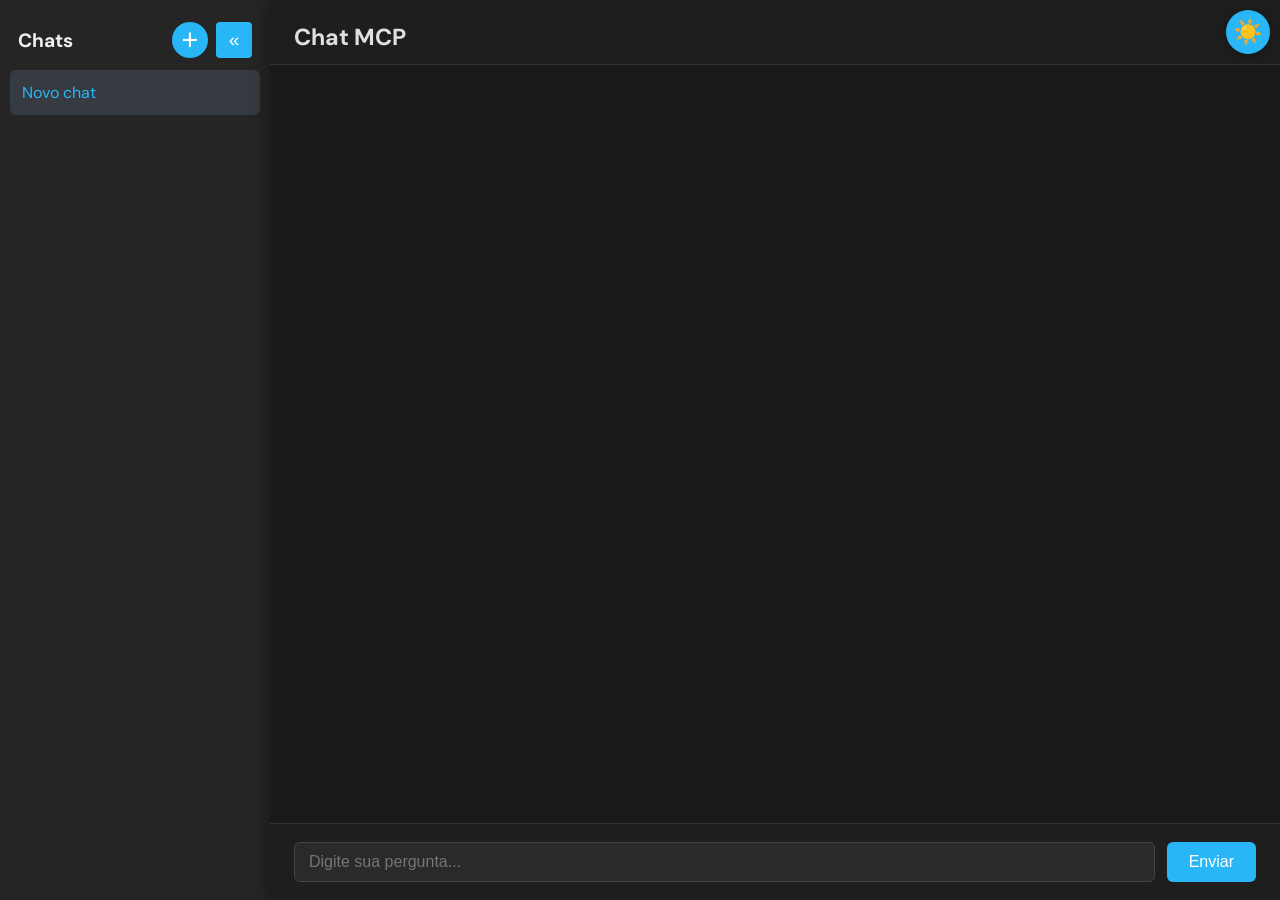
==== index.html @ f78ac5ed "primeira versão do ask-chat" ====
<!DOCTYPE html>
<html lang="pt-BR">
<head>
  <meta charset="UTF-8">
  <meta name="viewport" content="width=device-width, initial-scale=1.0">
  <title>Chat MCP</title>
  <link rel="stylesheet" href="style.css">
</head>
<body data-theme="dark">
  <button class="theme-toggle" id="themeToggle" title="Alternar tema">☀️</button>
  <button class="sidebar-expand-btn" id="sidebarExpandBtn" title="Expandir sidebar">»</button>
  <div class="app-container">
    <aside class="sidebar" id="sidebar">
      <div class="sidebar-header">
        <h2>Chats</h2>
        <div class="header-buttons">
          <button class="new-chat-btn" id="newChatBtn" title="Novo chat">+</button>
          <button class="toggle-sidebar-btn" id="toggleSidebarBtn" title="Recolher/Expandir">«</button>
        </div>
      </div>
      <ul class="chat-history" id="chatHistory"></ul>
    </aside>
    <main class="chat-main">
      <header class="chat-header">
        <h1>Chat MCP</h1>
      </header>
      <section class="messages" id="messages"></section>
      <form class="input-area" id="chatForm">
        <input type="text" id="userInput" placeholder="Digite sua pergunta..." autocomplete="off" required />
        <button type="submit" id="sendBtn">Enviar</button>
      </form>
    </main>
  </div>
  <script src="chat.js"></script>
</body>
</html>
---- style.css ----
@import url('https://fonts.googleapis.com/css2?family=DM+Sans:ital,opsz,wght@0,9..40,100..1000;1,9..40,100..1000&display=swap');

body {
  margin: 0;
  font-family: "DM Sans", sans-serif;
  font-optical-sizing: auto;
  background: #1a1a1a;
  color: #e0e0e0;
  height: 100vh;
  transition: background 0.3s, color 0.3s;
}

body[data-theme="light"] {
  background: #f8fafc;
  color: #212121;
}

.theme-toggle {
  position: fixed;
  top: 10px;
  right: 10px;
  z-index: 1000;
  background: #29b6f6;
  border: none;
  border-radius: 50%;
  width: 44px;
  height: 44px;
  font-size: 1.5rem;
  cursor: pointer;
  transition: background 0.2s;
  box-shadow: 0 2px 8px rgba(0, 0, 0, 0.3);
}

body[data-theme="light"] .theme-toggle {
  background: #29b6f6;
}

.theme-toggle:hover {
  background: #039be5;
}

.sidebar-expand-btn {
  position: fixed;
  left: 10px;
  top: 70px;
  z-index: 999;
  background: #29b6f6;
  border: none;
  border-radius: 4px;
  width: 36px;
  height: 36px;
  font-size: 1.2rem;
  cursor: pointer;
  transition: all 0.2s;
  box-shadow: 0 2px 8px rgba(0, 0, 0, 0.3);
  display: none;
  align-items: center;
  justify-content: center;
  color: #fff;
}

.sidebar-expand-btn.show {
  display: flex;
}

.sidebar-expand-btn:hover {
  background: #039be5;
}

body[data-theme="light"] .sidebar-expand-btn {
  background: #29b6f6;
}

body[data-theme="light"] .sidebar-expand-btn:hover {
  background: #039be5;
}
.app-container {
  display: flex;
  height: 100vh;
}
.sidebar {
  width: 270px;
  background: #252525;
  color: #f1f1f1;
  display: flex;
  flex-direction: column;
  transition: all 0.3s ease;
}

body[data-theme="light"] .sidebar {
  background: #f5f5f5;
  color: #212121;
}

.sidebar.collapsed {
  width: 0;
  overflow: hidden;
  padding: 0;
}
.sidebar-header {
  display: flex;
  justify-content: space-between;
  align-items: center;
  padding: 22px 18px 12px 18px;
}
.sidebar-header h2 {
  margin: 0;
  font-size: 1.2rem;
  font-weight: 700;
}
.header-buttons {
  display: flex;
  gap: 8px;
}
.new-chat-btn {
  font-size: 1.8rem;
  background: #29b6f6;
  color: #fff;
  border: none;
  border-radius: 50%;
  width: 36px;
  height: 36px;
  cursor: pointer;
  transition: background 0.2s;
}
.new-chat-btn:hover {
  background: #039be5;
}
.toggle-sidebar-btn {
  font-size: 1.2rem;
  background: #29b6f6;
  color: #fff;
  border: none;
  border-radius: 4px;
  width: 36px;
  height: 36px;
  cursor: pointer;
  transition: all 0.2s;
}
.toggle-sidebar-btn:hover {
  background: #039be5;
}

body[data-theme="light"] .toggle-sidebar-btn {
  background: #29b6f6;
  color: #fff;
}

body[data-theme="light"] .toggle-sidebar-btn:hover {
  background: #039be5;
}
.chat-history {
  list-style: none;
  margin: 0;
  padding: 0 10px 0 10px;
  flex: 1;
  overflow-y: auto;
}
.chat-history li {
  padding: 12px;
  cursor: pointer;
  border-radius: 6px;
  margin-bottom: 6px;
  background: transparent;
  transition: background 0.2s, color 0.2s;
}
.chat-history li.active, .chat-history li:hover {
  background: #353b40;
  color: #29b6f6;
}

body[data-theme="light"] .chat-history li {
  color: #212121;
}

body[data-theme="light"] .chat-history li.active,
body[data-theme="light"] .chat-history li:hover {
  background: #e0e0e0;
  color: #29b6f6;
}
.chat-main {
  display: flex;
  flex-direction: column;
  flex: 1;
  background: #1e1e1e;
  box-shadow: -4px 0 16px rgba(0, 0, 0, 0.3);
  transition: background 0.3s;
}

body[data-theme="light"] .chat-main {
  background: #fff;
  box-shadow: -4px 0 16px rgba(44,62,80,0.06);
}
.chat-header {
  padding: 22px 24px 12px 24px;
  border-bottom: 1px solid #333;
  transition: border-color 0.3s;
}

body[data-theme="light"] .chat-header {
  border-bottom: 1px solid #eaeaea;
}

.chat-header h1 {
  margin: 0;
  font-size: 1.45rem;
  font-weight: 700;
  color: #e0e0e0;
  transition: color 0.3s;
}

body[data-theme="light"] .chat-header h1 {
  color: #23262b;
}
.messages {
  flex: 1;
  padding: 18px 24px;
  overflow-y: auto;
  background: #1a1a1a;
  display: flex;
  flex-direction: column;
  transition: background 0.3s;
}

body[data-theme="light"] .messages {
  background: #f8fafc;
}
.message {
  margin-bottom: 15px;
  display: flex;
}
.message.user {
  justify-content: flex-end;
}
.message.bot {
  justify-content: flex-start;
}
.bubble {
  max-width: 68%;
  padding: 11px 18px;
  border-radius: 16px;
  font-size: 1rem;
  line-height: 1.45;
  word-break: break-word;
}
.user .bubble {
  background: #29b6f6;
  color: #fff;
  border-bottom-right-radius: 6px;
}
.bot .bubble {
  background: #2a2a2a;
  color: #e0e0e0;
  border-bottom-left-radius: 6px;
  transition: background 0.3s, color 0.3s;
}

body[data-theme="light"] .bot .bubble {
  background: #e7e8eb;
  color: #23292f;
}
.input-area {
  display: flex;
  padding: 18px 24px;
  border-top: 1px solid #333;
  background: #1e1e1e;
  transition: background 0.3s, border-color 0.3s;
}

body[data-theme="light"] .input-area {
  border-top: 1px solid #eaeaea;
  background: #fff;
}
#userInput {
  flex: 1;
  font-size: 1rem;
  padding: 10px 14px;
  border: 1px solid #444;
  border-radius: 6px;
  outline: none;
  margin-right: 12px;
  transition: border 0.2s;
  background: #2a2a2a;
  color: #e0e0e0;
}

body[data-theme="light"] #userInput {
  border: 1px solid #d2d6da;
  background: #fff;
  color: #212121;
}

#userInput:focus {
  border: 1.5px solid #29b6f6;
  background: #333;
}

body[data-theme="light"] #userInput:focus {
  background: #fff;
}
#sendBtn {
  font-size: 1rem;
  background: #29b6f6;
  color: #fff;
  border: none;
  border-radius: 6px;
  padding: 10px 22px;
  cursor: pointer;
  font-weight: 500;
  transition: background 0.2s;
}
#sendBtn:disabled {
  background: #b2ebfb;
  cursor: not-allowed;
}
#sendBtn:hover:not(:disabled) {
  background: #039be5;
}

.code-block {
  background: #2a2a2a;
  border: 1px solid #444;
  border-radius: 8px;
  margin: 12px 0;
  overflow: hidden;
  position: relative;
}

body[data-theme="light"] .code-block {
  background: #f5f5f5;
  border: 1px solid #ddd;
}

.code-block pre {
  margin: 0;
  padding: 12px;
  overflow-x: auto;
  font-family: 'Courier New', monospace;
  font-size: 0.9rem;
  line-height: 1.4;
}

.code-block code {
  color: #e0e0e0;
}

body[data-theme="light"] .code-block code {
  color: #212121;
}

.code-copy-btn {
  position: absolute;
  top: 8px;
  right: 8px;
  background: #29b6f6;
  color: #fff;
  border: none;
  border-radius: 4px;
  padding: 6px 12px;
  font-size: 0.85rem;
  cursor: pointer;
  transition: background 0.2s;
  z-index: 10;
}

.code-copy-btn:hover {
  background: #039be5;
}

.inline-code {
  background: #2a2a2a;
  color: #29b6f6;
  padding: 2px 6px;
  border-radius: 4px;
  font-family: 'Courier New', monospace;
  font-size: 0.9em;
}

body[data-theme="light"] .inline-code {
  background: #f0f0f0;
  color: #0277bd;
}

@media (max-width: 880px) {
  .app-container {
    flex-direction: column;
  }
  .sidebar {
    width: 100%;
    flex-direction: row;
    height: 70px;
    padding: 0;
    justify-content: space-between;
  }
  .sidebar-header {
    padding: 16px 12px 8px 12px;
  }
  .chat-history {
    display: none;
  }
}
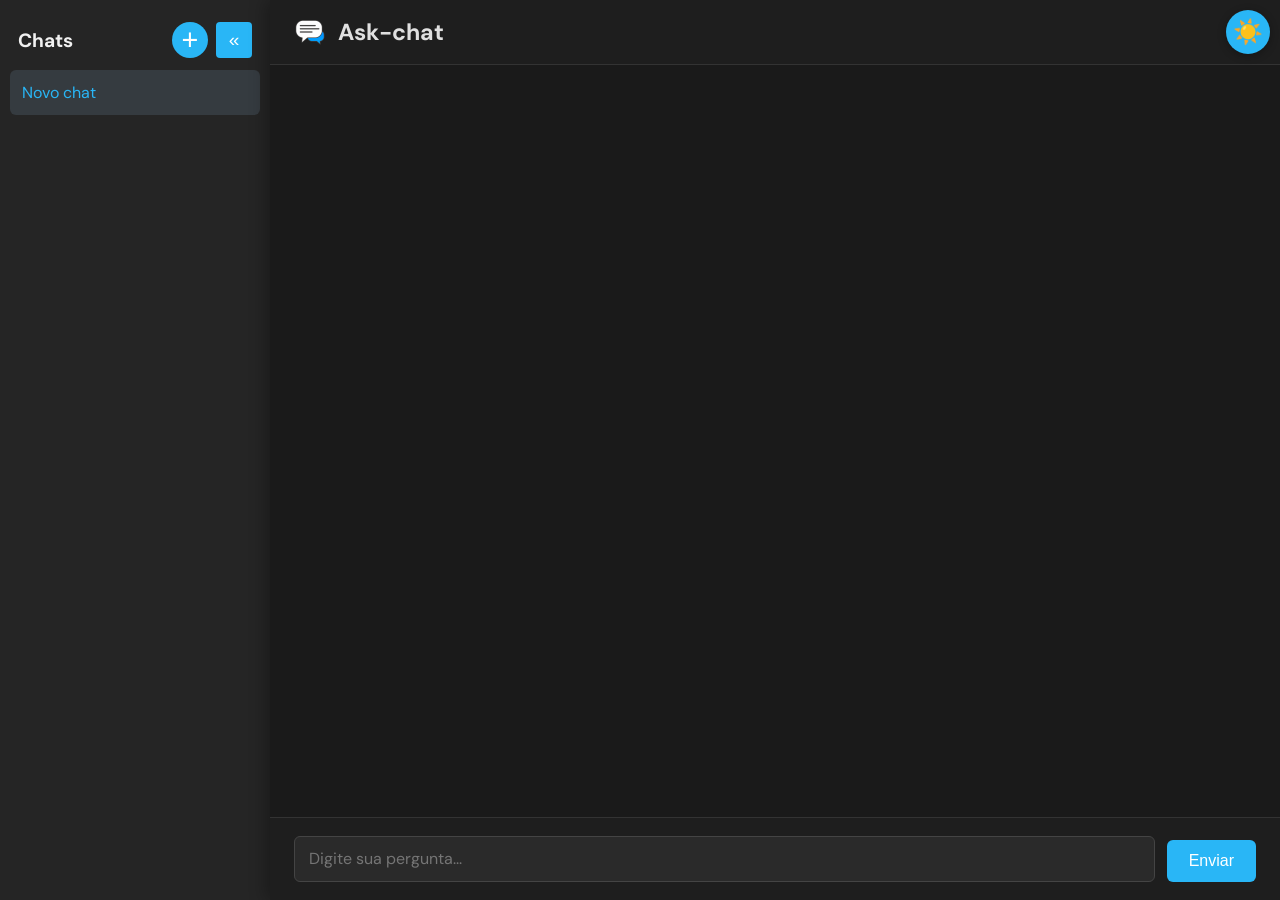
==== commit 56abdba3: "first commit" ====
--- a/index.html
+++ b/index.html
@@ -3,7 +3,8 @@
 <head>
   <meta charset="UTF-8">
   <meta name="viewport" content="width=device-width, initial-scale=1.0">
-  <title>Chat MCP</title>
+  <title>Ask-chat</title>
+  <link rel="icon" type="image/png" href="chat.png">
   <link rel="stylesheet" href="style.css">
 </head>
 <body data-theme="dark">
@@ -22,11 +23,14 @@
     </aside>
     <main class="chat-main">
       <header class="chat-header">
-        <h1>Chat MCP</h1>
+        <div class="header-title-container">
+          <img src="chat.png" alt="Chat Icon" class="header-icon">
+          <h1>Ask-chat</h1>
+        </div>
       </header>
       <section class="messages" id="messages"></section>
       <form class="input-area" id="chatForm">
-        <input type="text" id="userInput" placeholder="Digite sua pergunta..." autocomplete="off" required />
+        <textarea id="userInput" placeholder="Digite sua pergunta..." rows="1" autocomplete="off" required></textarea>
         <button type="submit" id="sendBtn">Enviar</button>
       </form>
     </main>
--- a/style.css
+++ b/style.css
@@ -192,13 +192,25 @@
   box-shadow: -4px 0 16px rgba(44,62,80,0.06);
 }
 .chat-header {
-  padding: 22px 24px 12px 24px;
+  padding: 16px 24px;
   border-bottom: 1px solid #333;
   transition: border-color 0.3s;
 }
 
 body[data-theme="light"] .chat-header {
   border-bottom: 1px solid #eaeaea;
+}
+
+.header-title-container {
+  display: flex;
+  align-items: center;
+  gap: 12px;
+}
+
+.header-icon {
+  width: 32px;
+  height: 32px;
+  object-fit: contain;
 }
 
 .chat-header h1 {
@@ -261,6 +273,7 @@
 }
 .input-area {
   display: flex;
+  align-items: flex-end; /* Alinha o botão ao rodapé do textarea quando ele cresce */
   padding: 18px 24px;
   border-top: 1px solid #333;
   background: #1e1e1e;
@@ -282,6 +295,12 @@
   transition: border 0.2s;
   background: #2a2a2a;
   color: #e0e0e0;
+  resize: none;
+  max-height: 200px;
+  overflow-y: auto;
+  line-height: 1.5;
+  font-family: inherit;
+  display: block; /* Garante que se comporte bem no flexbox */
 }
 
 body[data-theme="light"] #userInput {
@@ -308,6 +327,8 @@
   cursor: pointer;
   font-weight: 500;
   transition: background 0.2s;
+  height: 42px; /* Altura fixa para o botão */
+  flex-shrink: 0; /* Garante que o botão não seja espremido */
 }
 #sendBtn:disabled {
   background: #b2ebfb;
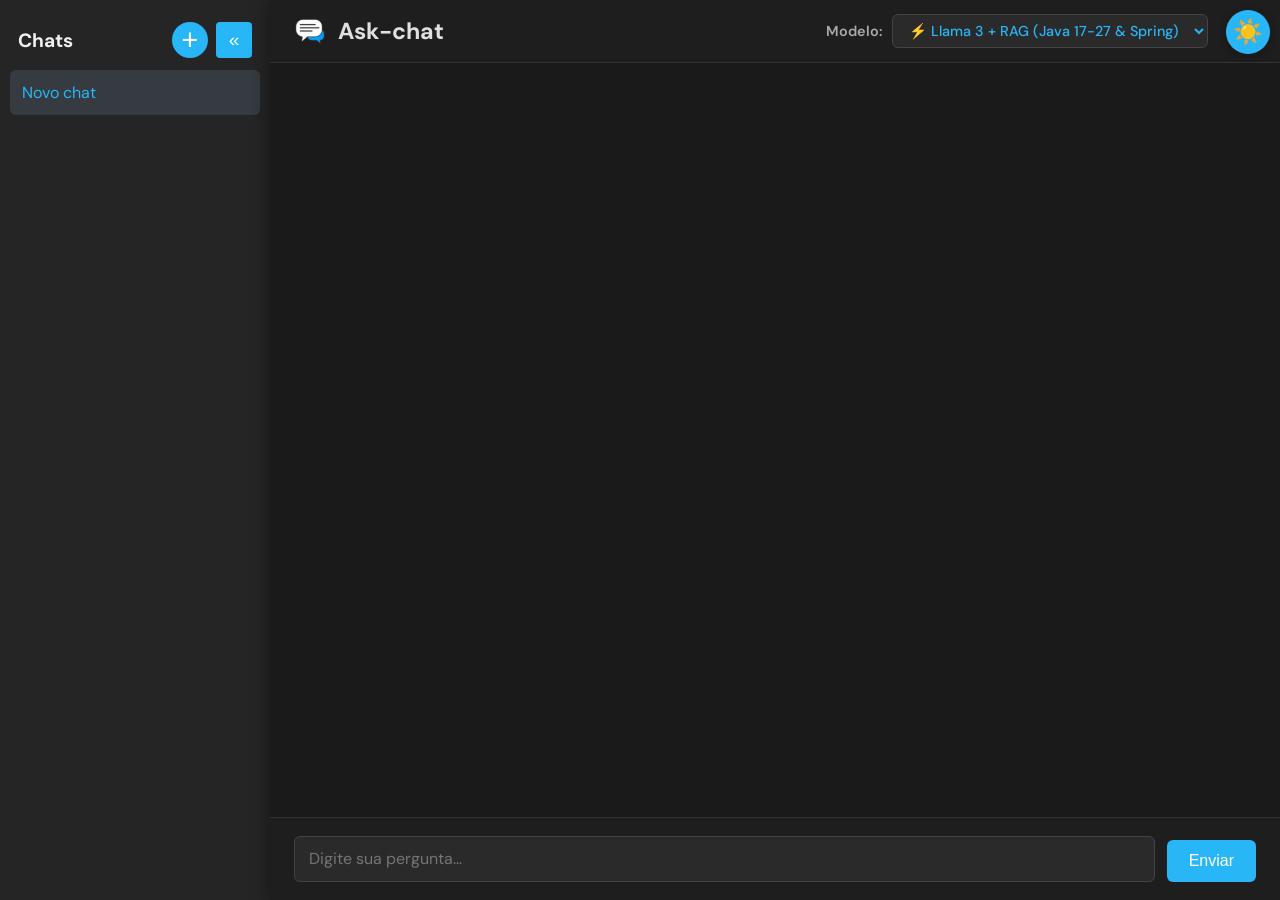
==== commit be470f78: "feat: add model/endpoint selector with default Llama3+RAG" ====
--- a/index.html
+++ b/index.html
@@ -27,6 +27,16 @@
           <img src="chat.png" alt="Chat Icon" class="header-icon">
           <h1>Ask-chat</h1>
         </div>
+        <div class="header-controls">
+          <label for="modelSelect" class="model-select-label">Modelo:</label>
+          <select id="modelSelect" class="model-select" title="Selecione o modelo ou endpoint">
+            <option value="/llama3-rag" selected>⚡ Llama 3 + RAG (Java 17-27 & Spring)</option>
+            <option value="/llama3">🦙 Llama 3 (Padrão)</option>
+            <option value="/llamatiny">🦙 TinyLlama</option>
+            <option value="/gemma3">💎 Gemma 3</option>
+            <option value="/qwen25">🤖 Qwen 2.5</option>
+          </select>
+        </div>
       </header>
       <section class="messages" id="messages"></section>
       <form class="input-area" id="chatForm">
--- a/style.css
+++ b/style.css
@@ -192,9 +192,14 @@
   box-shadow: -4px 0 16px rgba(44,62,80,0.06);
 }
 .chat-header {
-  padding: 16px 24px;
+  padding: 14px 24px;
   border-bottom: 1px solid #333;
   transition: border-color 0.3s;
+  display: flex;
+  justify-content: space-between;
+  align-items: center;
+  gap: 16px;
+  flex-wrap: wrap;
 }
 
 body[data-theme="light"] .chat-header {
@@ -223,6 +228,47 @@
 
 body[data-theme="light"] .chat-header h1 {
   color: #23262b;
+}
+
+.header-controls {
+  display: flex;
+  align-items: center;
+  gap: 10px;
+  margin-right: 48px; /* Espaço para o botão flutuante de tema */
+}
+
+.model-select-label {
+  font-size: 0.9rem;
+  font-weight: 600;
+  color: #aaa;
+}
+
+body[data-theme="light"] .model-select-label {
+  color: #666;
+}
+
+.model-select {
+  background: #2a2a2a;
+  color: #29b6f6;
+  border: 1px solid #444;
+  padding: 6px 12px;
+  border-radius: 6px;
+  font-size: 0.9rem;
+  font-weight: 500;
+  cursor: pointer;
+  outline: none;
+  font-family: inherit;
+  transition: all 0.2s;
+}
+
+.model-select:focus, .model-select:hover {
+  border-color: #29b6f6;
+}
+
+body[data-theme="light"] .model-select {
+  background: #f0f4f8;
+  color: #0277bd;
+  border: 1px solid #d2d6da;
 }
 .messages {
   flex: 1;
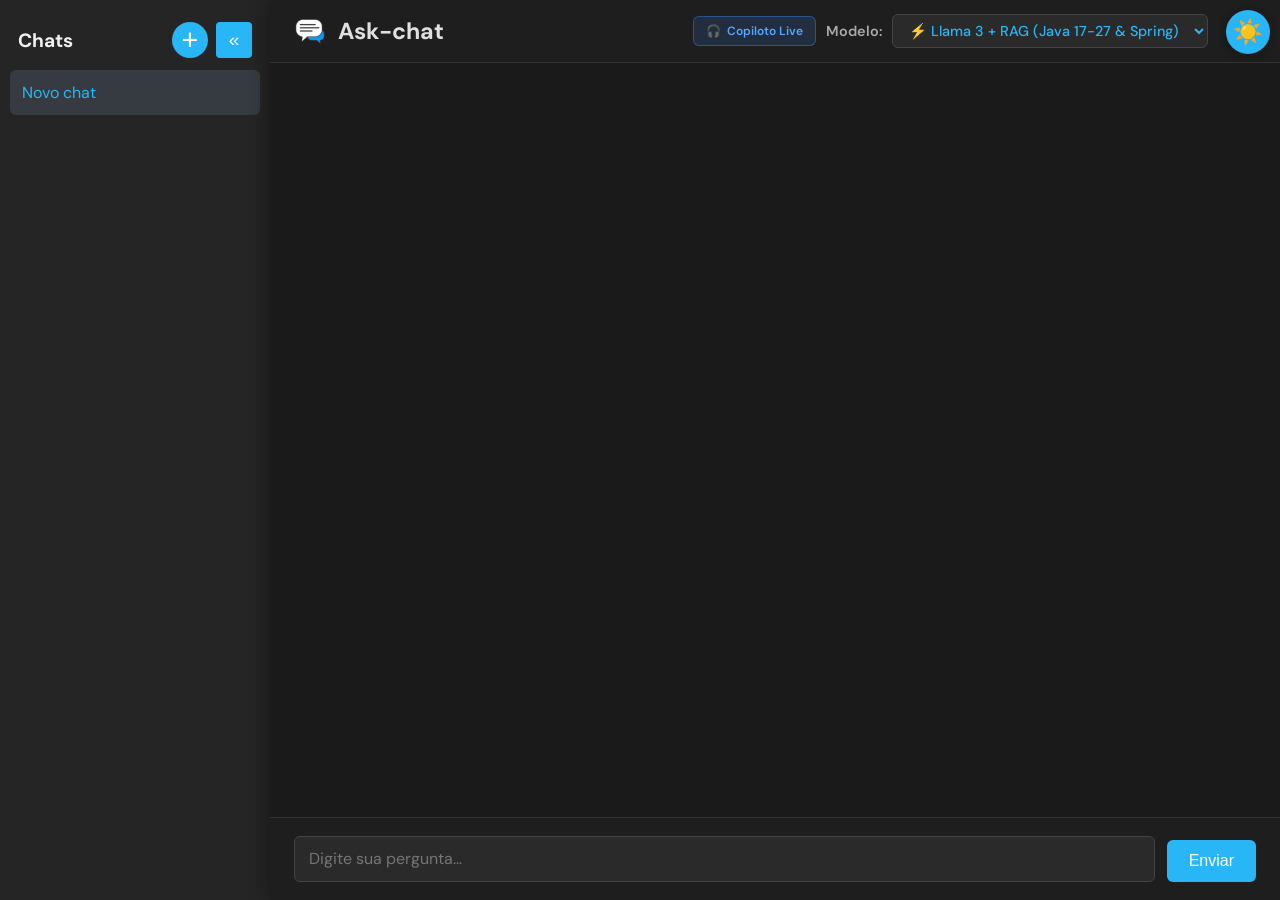
==== commit 0cfd2697: "feat(server): adicionar visualizador e copiloto remoto (/server) para Helper Node com streaming Ably" ====
--- a/index.html
+++ b/index.html
@@ -28,6 +28,10 @@
           <h1>Ask-chat</h1>
         </div>
         <div class="header-controls">
+          <a href="/server" class="remote-copilot-link" title="Abrir Copiloto Remoto do Helper Node (Live & Tradução)" style="display:inline-flex; align-items:center; gap:6px; padding:6px 12px; background:rgba(56,139,253,0.15); border:1px solid rgba(56,139,253,0.4); border-radius:6px; color:#58a6ff; text-decoration:none; font-size:12px; font-weight:600;">
+            <span>🎧</span>
+            <span>Copiloto Live</span>
+          </a>
           <label for="modelSelect" class="model-select-label">Modelo:</label>
           <select id="modelSelect" class="model-select" title="Selecione o modelo ou endpoint">
             <option value="/llama3-rag" selected>⚡ Llama 3 + RAG (Java 17-27 & Spring)</option>
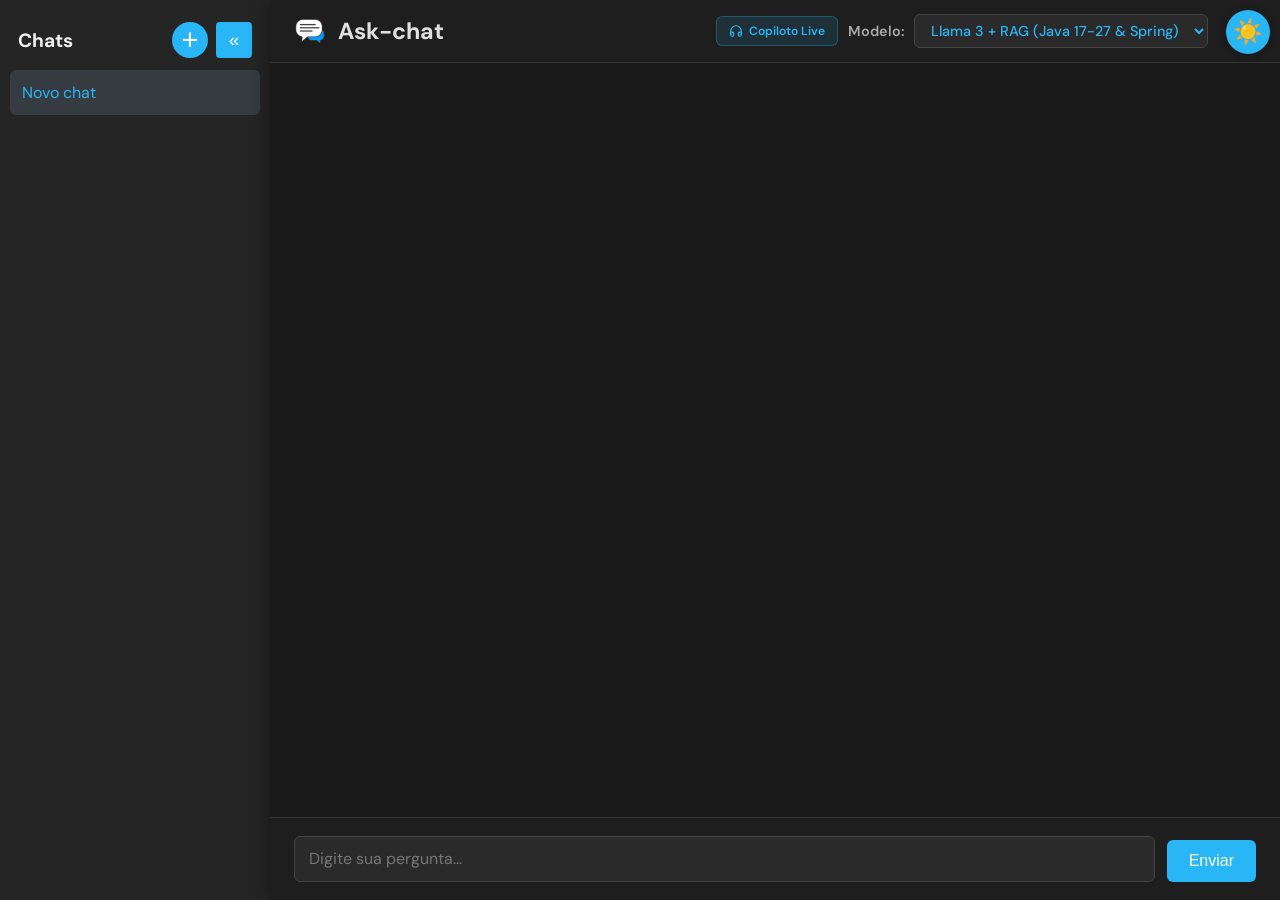
==== commit 9f284448: "style(server): harmonizar layout com Ask-Chat original, remover emojis e usar icones monocromaticos " ====
--- a/index.html
+++ b/index.html
@@ -8,7 +8,9 @@
   <link rel="stylesheet" href="style.css">
 </head>
 <body data-theme="dark">
-  <button class="theme-toggle" id="themeToggle" title="Alternar tema">☀️</button>
+  <button class="theme-toggle" id="themeToggle" title="Alternar tema">
+    <svg viewBox="0 0 24 24" width="18" height="18" fill="none" stroke="currentColor" stroke-width="2" stroke-linecap="round" stroke-linejoin="round"><circle cx="12" cy="12" r="5"/><line x1="12" y1="1" x2="12" y2="3"/><line x1="12" y1="21" x2="12" y2="23"/><line x1="4.22" y1="4.22" x2="5.64" y2="5.64"/><line x1="18.36" y1="18.36" x2="19.78" y2="19.78"/><line x1="1" y1="12" x2="3" y2="12"/><line x1="21" y1="12" x2="23" y2="12"/><line x1="4.22" y1="19.78" x2="5.64" y2="18.36"/><line x1="18.36" y1="5.64" x2="19.78" y2="4.22"/></svg>
+  </button>
   <button class="sidebar-expand-btn" id="sidebarExpandBtn" title="Expandir sidebar">»</button>
   <div class="app-container">
     <aside class="sidebar" id="sidebar">
@@ -28,17 +30,17 @@
           <h1>Ask-chat</h1>
         </div>
         <div class="header-controls">
-          <a href="/server" class="remote-copilot-link" title="Abrir Copiloto Remoto do Helper Node (Live & Tradução)" style="display:inline-flex; align-items:center; gap:6px; padding:6px 12px; background:rgba(56,139,253,0.15); border:1px solid rgba(56,139,253,0.4); border-radius:6px; color:#58a6ff; text-decoration:none; font-size:12px; font-weight:600;">
-            <span>🎧</span>
+          <a href="/server" class="remote-copilot-link" title="Abrir Copiloto Remoto do Helper Node" style="display:inline-flex; align-items:center; gap:6px; padding:6px 12px; background:rgba(41,182,246,0.12); border:1px solid rgba(41,182,246,0.3); border-radius:6px; color:#29b6f6; text-decoration:none; font-size:12px; font-weight:600;">
+            <svg viewBox="0 0 24 24" width="14" height="14" fill="none" stroke="currentColor" stroke-width="2" stroke-linecap="round" stroke-linejoin="round"><path d="M3 18v-6a9 9 0 0 1 18 0v6"/><path d="M21 19a2 2 0 0 1-2 2h-1a2 2 0 0 1-2-2v-3a2 2 0 0 1 2-2h3zM3 19a2 2 0 0 0 2 2h1a2 2 0 0 0 2-2v-3a2 2 0 0 0-2-2H3z"/></svg>
             <span>Copiloto Live</span>
           </a>
           <label for="modelSelect" class="model-select-label">Modelo:</label>
           <select id="modelSelect" class="model-select" title="Selecione o modelo ou endpoint">
-            <option value="/llama3-rag" selected>⚡ Llama 3 + RAG (Java 17-27 & Spring)</option>
-            <option value="/llama3">🦙 Llama 3 (Padrão)</option>
-            <option value="/llamatiny">🦙 TinyLlama</option>
-            <option value="/gemma3">💎 Gemma 3</option>
-            <option value="/qwen25">🤖 Qwen 2.5</option>
+            <option value="/llama3-rag" selected>Llama 3 + RAG (Java 17-27 & Spring)</option>
+            <option value="/llama3">Llama 3 (Padrao)</option>
+            <option value="/llamatiny">TinyLlama</option>
+            <option value="/gemma3">Gemma 3</option>
+            <option value="/qwen25">Qwen 2.5</option>
           </select>
         </div>
       </header>
